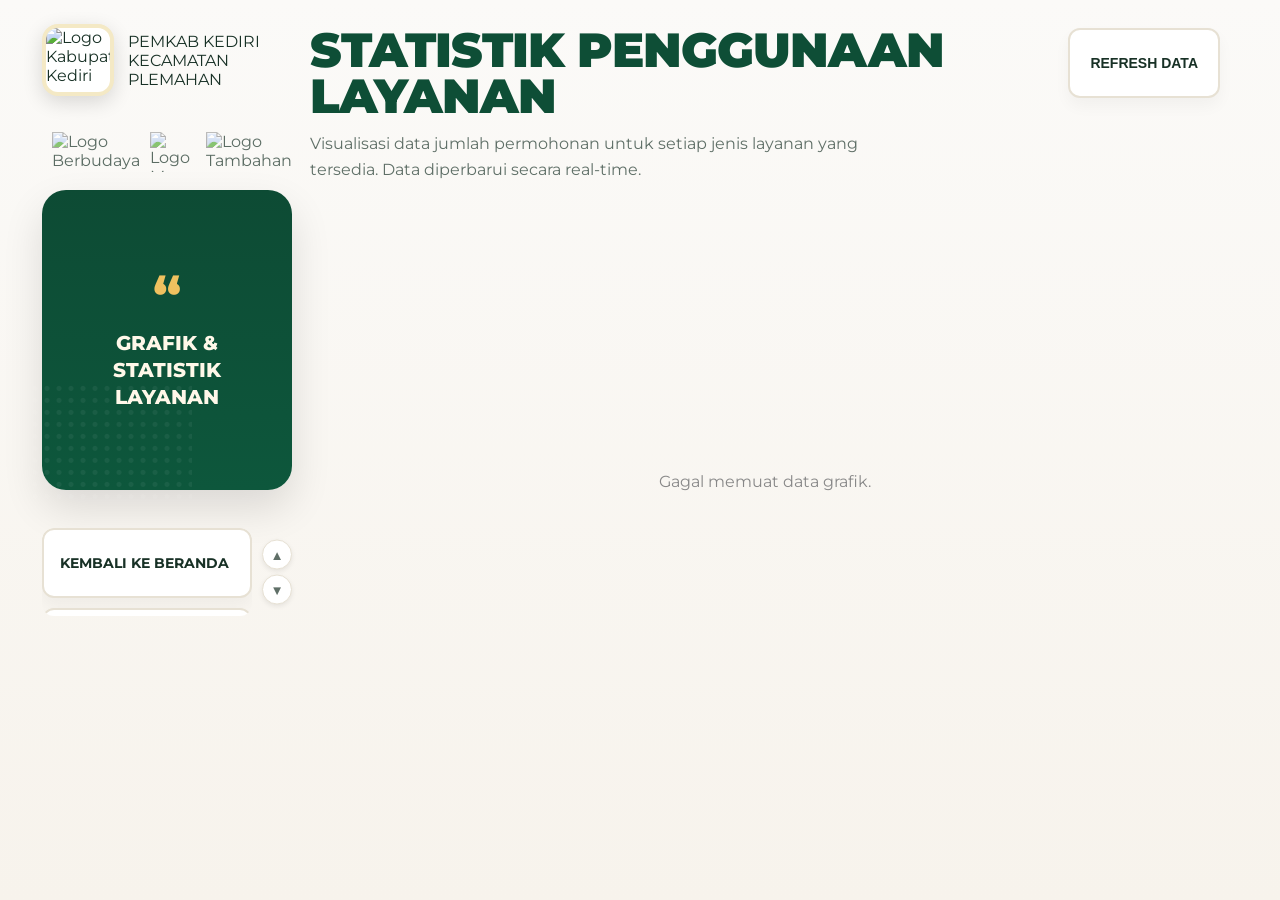
==== grafik.html @ a00125d2 "Add files via upload" ====
<!DOCTYPE html>
<html lang="id">
<head>
  <meta charset="UTF-8">
  <meta name="viewport" content="width=device-width, initial-scale=1.0">
  <title>Grafik Layanan - One Gate Registration</title>
  <link rel="preconnect" href="https://fonts.googleapis.com">
  <link rel="preconnect" href="https://fonts.gstatic.com" crossorigin>
  <link href="https://fonts.googleapis.com/css2?family=Montserrat:wght@400;500;600;700;800;900&display=swap" rel="stylesheet">
  <link rel="stylesheet" href="style.css">
  <script src="https://cdn.tailwindcss.com"></script>
  <!-- Library Chart.js untuk Grafik -->
  <script src="https://cdn.jsdelivr.net/npm/chart.js"></script>
</head>
<body>

<div class="poster">
    <div class="top-wrap" style="grid-template-columns: 250px 1fr; align-items: flex-start;">
        <div class="left-brand" style="min-height: 0;">
            <div class="logo-row">
                <img src="https://pbs.twimg.com/profile_images/1574979399744512003/NeQOapZP_400x400.jpg" alt="Logo Kabupaten Kediri" class="logo-img">
                <div class="brand-stack">
                    <div class="brand-text">
                        <div class="small">PEMKAB KEDIRI</div>
                        <div class="big">KECAMATAN</div>
                        <div class="sub">PLEMAHAN</div>
                    </div>
                </div>
            </div>
            <div class="small-logos-group">
                <img src="https://static.vecteezy.com/system/resources/previews/028/535/743/non_2x/logo-slogan-kediri-berbudaya-free-vector.jpg" alt="Logo Berbudaya" class="logo-img-small">
                <img src="https://www.shutterstock.com/image-vector/vector-logo-mas-bup-kediri-260nw-2300303319.jpg" alt="Logo Mas Bup" class="logo-img-small">
                <img src="https://bpmsph.ditjenpkh.pertanian.go.id/storage/master/img/thumb/BdpGfOw1nsaplseK20250925083312.png" alt="Logo Tambahan" class="logo-img-small">
            </div>
            <div class="left-shape" style="position: relative; top: 0; width: 100%; height: auto; border-radius: 24px; min-height: 300px;">
                <div class="quote-box">
                    <div>
                        <div class="quote">“</div>
                        <h3>GRAFIK & STATISTIK LAYANAN</h3>
                    </div>
                </div>
            </div>
             <div class="vertical-slider-container" style="margin-top: 20px;" data-page="grafik">
                <div class="vertical-slider-viewport">
                    <div class="vertical-slider-track">
                        <a href="index.html" class="tab" style="width: 100%; border-radius: 12px;">
                            <span>Kembali ke Beranda</span>
                        </a>
                        <a href="layanan.html" class="tab" style="width: 100%; border-radius: 12px;">
                            <span>Lihat Daftar Layanan</span>
                        </a>
                    </div>
                </div>
                <div class="vertical-slider-nav">
                    <button class="v-slide-btn v-slide-up" aria-label="Geser ke atas">▲</button>
                    <button class="v-slide-btn v-slide-down" aria-label="Geser ke bawah">▼</button>
                </div>
            </div>
        </div>
        <div class="main">
            <div class="title-block" style="display: flex; align-items: flex-start; justify-content: space-between; gap: 20px;">
                <div>
                    <div class="title" style="font-size: 48px; margin-bottom: 12px;">
                        Statistik Penggunaan Layanan
                    </div>
                    <p style="color: var(--muted); max-width: 600px; line-height: 1.6;">
                        Visualisasi data jumlah permohonan untuk setiap jenis layanan yang tersedia. Data diperbarui secara real-time.
                    </p>
                </div>
                <button id="btn-refresh-chart" class="tab" style="width: auto; padding: 10px 20px; border-radius: 12px; flex-shrink: 0;">
                    <span>Refresh Data</span>
                </button>
            </div>
            <div class="p-4 bg-white rounded-xl border border-gray-200 shadow-inner mt-8" style="height: calc(100vh - 300px); position: relative; display: flex; align-items: center; justify-content: center;">
                <div id="chart-loader" class="chart-loader"></div>
                <canvas id="serviceChart" width="400" height="400" style="display: none;"></canvas>
            </div>
        </div>
    </div>
</div>

<script>
document.addEventListener('DOMContentLoaded', function() {
    const API_KEY = '$2a$10$h08CHo/2k.EXdddjlF1Jj.wgLWCrn5ygHtQqUzOj7fZxG5RFYTYl6';
    const BIN_ID = '69d70e6e36566621a892442d';
    const API_URL = `https://api.jsonbin.io/v3/b/${BIN_ID}`;

    const btnRefresh = document.getElementById('btn-refresh-chart');
    const chartLoader = document.getElementById('chart-loader');
    const chartCanvas = document.getElementById('serviceChart');
    const ctx = chartCanvas.getContext('2d');
    let serviceChartInstance = null;

    async function loadAndRenderChart() {
        try {
            if (chartLoader) chartLoader.classList.add('visible');
            const response = await fetch(`${API_URL}/latest`, {
                method: 'GET', // Pastikan method adalah GET
                headers: { 'X-Master-Key': API_KEY },
                cache: 'no-store'
            });
            if (!response.ok) throw new Error('Gagal memuat data');
            
            const result = await response.json();
            const dataAntrian = result.record || [];
            renderServiceChart(dataAntrian);
            console.log("Data antrian berhasil dimuat:", dataAntrian);

        } catch (error) {
            console.error("Gagal memuat data dari cloud:", error);
            if (!ctx) return;
            // Clear previous content
            ctx.clearRect(0, 0, ctx.canvas.width, ctx.canvas.height);

            chartCanvas.style.display = 'block'; // Pastikan canvas terlihat
            // Set font and color for error message
            ctx.font = "16px Montserrat, sans-serif";
            ctx.textBaseline = "middle";
            ctx.fillStyle = "#888";
            ctx.textAlign = "center";
            ctx.fillText("Gagal memuat data grafik.", ctx.canvas.width / 2, ctx.canvas.height / 2);
        } finally {
            // Sembunyikan loader setelah selesai (baik berhasil maupun gagal)
            if (chartLoader) chartLoader.classList.remove('visible');
        }
    }

    function renderServiceChart(dataAntrian) {
        if (!ctx) return;

        const serviceCounts = {};
        dataAntrian.forEach(item => {
            serviceCounts[item.layanan] = (serviceCounts[item.layanan] || 0) + 1;
        });

        // Sort the services by count in descending order
        const sortedServices = Object.entries(serviceCounts).sort(([, a], [, b]) => b - a);

        // Extract sorted labels and data
        const labels = sortedServices.map(item => item[0]);
        const data = sortedServices.map(item => item[1]);

        if (data.length === 0) {
            if (serviceChartInstance) serviceChartInstance.destroy(); // Hancurkan chart lama jika ada
            chartCanvas.style.display = 'block'; // Pastikan canvas terlihat
            // Tampilkan pesan jika tidak ada data
            ctx.clearRect(0, 0, ctx.canvas.width, ctx.canvas.height);
            ctx.font = "16px Montserrat, sans-serif";
            ctx.textBaseline = "middle";
            ctx.fillStyle = "#888";
            ctx.textAlign = "center";
            ctx.fillText("Tidak ada data permohonan untuk ditampilkan.", ctx.canvas.width / 2, ctx.canvas.height / 2);
            
            return; // Hentikan rendering chart jika tidak ada data
        }

        if (serviceChartInstance) {
            serviceChartInstance.destroy();
        }

        chartCanvas.style.display = 'block'; // Pastikan canvas terlihat

        // Palet warna baru yang sesuai tema
        const backgroundColors = data.map((_, i) => `hsla(${140 + i * 15}, 60%, 30%, 0.8)`);
        const borderColors = data.map((_, i) => `hsla(${140 + i * 15}, 60%, 30%, 1)`);

        serviceChartInstance = new Chart(ctx, {
            type: 'bar', // Mengubah tipe grafik menjadi bar
            data: {
                labels: labels,
                datasets: [{
                    label: 'Jumlah Permohonan',
                    data: data,
                    backgroundColor: backgroundColors,
                    borderColor: borderColors,
                    borderWidth: 2,
                    borderRadius: 5,
                }]
            },
            options: {
                indexAxis: 'y', // Membuat grafik menjadi horizontal
                responsive: true, 
                maintainAspectRatio: false,
                animation: { animateScale: true, animateRotate: true },
                plugins: {
                    legend: {
                        display: false // Legenda tidak terlalu dibutuhkan untuk bar chart
                    },
                    tooltip: {
                        callbacks: {
                            label: function(context) {
                                const label = context.label || '';
                                const value = context.raw || 0;
                                return ` ${value} Permohonan`;
                            }
                        }
                    }
                },
                scales: {
                    x: {
                        beginAtZero: true,
                        ticks: {
                            stepSize: 1, // Hanya tampilkan angka bulat di sumbu X
                            color: 'var(--muted)'
                        },
                        grid: {
                            color: 'rgba(0,0,0,0.05)'
                        }
                    },
                    y: {
                        ticks: {
                            color: 'var(--text)'
                        },
                        grid: {
                            display: false
                        }
                    }
                }
            }
        });
    }

    loadAndRenderChart();

    if (btnRefresh) {
        btnRefresh.addEventListener('click', loadAndRenderChart);
    }
});
</script>
</body>
</html>
---- style.css ----
:root{
  --green-dark:#0f4b35;
  --green:#176b49;
  --green-soft:#2e7d5a;
  --gold:#c7901e;
  --gold-soft:#d8ab49;
  --cream:#f7f5ef;
  --text:#183126;
  --muted:#5f6f67;
  --line:#e7e1d4;
  --white:#ffffff;
  --shadow:0 18px 40px rgba(0,0,0,.12);
}
*{
  box-sizing:border-box;
  margin:0;
  padding:0;
}
body{
  font-family:'Montserrat',sans-serif;
  background:#aeb4bd;
  padding:0;
  color:var(--text);
}
.poster{
  width: 100%;
  height: 100vh;
  background:linear-gradient(180deg,#fbfaf8 0%, #f7f3ec 100%);
  position:relative;
  overflow:hidden;
}
.top-wrap{
  display:grid;
  grid-template-columns:250px 1fr;
  gap:10px;
  padding:24px 42px 0 42px;
  position:relative;
  z-index:2;
}
.left-brand{
  position:relative;
  min-height:530px;
  display: flex;
  flex-direction: column;
  gap: 18px;
}
.logo-row{
  display:flex;
  align-items:center;
  gap:14px;
  flex-wrap: nowrap; /* Pastikan logo utama dan teks tidak terpisah */
  margin-bottom:18px;
}
.logo-img {
  width: 72px;
  height: 72px;
  border-radius: 16px;
  object-fit: cover;
  border: 4px solid #f4e9c5;
  box-shadow: 0 6px 20px rgba(0,0,0,.14);
  background-color: white;
  flex-shrink: 0;
}
.brand-stack {
    display: flex;
    flex-direction: column;
    gap: 8px;
}
.small-logos-group, .main-logos-group {
    display: flex;
    gap: 10px;
    padding-left: 10px; /* Sedikit indentasi agar sejajar dengan teks */
    align-items: center;
}
.logo-img-small {
  height: 40px;
  width: auto;
  object-fit: contain;
  opacity: 0.7;
  transition: all 0.3s ease;
}
.logo-img-small:hover {
  opacity: 1;
  transform: scale(1.1);
}
.left-shape{
  position:relative;
  width:100%;
  height:220px;
  border-radius:24px;
  background:linear-gradient(180deg,#0d4b34 0%, #0d573c 100%);
  box-shadow:var(--shadow);
}
.fake-logo{
  width:72px;
  height:72px;
  border-radius:16px;
  background:
    linear-gradient(135deg,#0f5b3e 0%,#2b8c64 65%,#d1a035 66%,#f0c25c 100%);
  border:4px solid #f4e9c5;
  box-shadow:0 6px 20px rgba(0,0,0,.14);
  position:relative;
  flex:0 0 auto;
}
.fake-logo:before{
  content:"";
  position:absolute;
  inset:12px;
  border-radius:50%;
  background:#fff9e8;
  border:3px solid #1c5f48;
}
.left-shape:after{
  content:"";
  position:absolute;
  bottom:-10px;
  left:-10px;
  width:160px;
  height:120px;
  background:
    radial-gradient(circle at 25% 70%, rgba(255,255,255,.08) 0 2px, transparent 3px) 0 0/12px 12px;
  opacity:.7;
}
.quote-box{
  position:absolute;
  inset:0;
  display:flex;
  align-items:center;
  justify-content:center;
  text-align:center;
  padding:36px 28px;
  color:#fff8e9;
}
.quote-box .quote{
  font-size:52px;
  color:#efc15f;
  line-height:1;
  font-weight:800;
}
.quote-box h3{
  margin-top:8px;
  font-size:20px;
  line-height:1.35;
  font-weight:800;
  text-transform:uppercase;
}
.quote-box h3 span{
  color:#f0bf4d;
}
.leaf{
  position:absolute;
  left:18px;
  bottom:22px;
  width:98px;
  height:70px;
  opacity:.12;
}
.leaf:before,
.leaf:after{
  content:"";
  position:absolute;
  background:#b8d1be;
  border-radius:100% 0 100% 0;
  transform:rotate(-18deg);
}
.leaf:before{
  width:55px;
  height:28px;
  left:6px;
  top:28px;
}
.leaf:after{
  width:72px;
  height:34px;
  left:28px;
  top:10px;
}
.main{
  position:relative;
  padding-left:8px;
  /* Menambahkan scroll untuk konten yang panjang */
  max-height: calc(100vh - 100px); /* Sesuaikan dengan tinggi bottom-bar */
  overflow-y: auto;
  padding-right: 18px; /* Ruang untuk scrollbar */
  padding-bottom: 24px;
}
.main { min-width: 0; overflow-x: hidden; } /* Ensure main can shrink and prevent horizontal overflow */
.service-tabs{
  display:flex;
  gap:10px;
  flex-wrap:wrap;
  margin-top:22px;
  margin-bottom:20px;
}
.tab{
  width: auto;
  min-height: 70px;
  background: var(--white);
  border: 2px solid var(--line);
  border-radius: 20px;
  display:flex;
  flex-direction: row;
  align-items:center;
  justify-content: flex-start;
  text-align: left;
  padding: 16px;
  gap: 14px;
  box-shadow: 0 8px 16px rgba(0,0,0,.04);
  text-decoration: none;
  transition: all .3s ease;
}
.tab:hover {
    transform: translateY(-4px);
    box-shadow: 0 12px 24px rgba(0,0,0,.08);
    border-color: var(--gold);
}
.tab .icon{
  width:36px;
  height:36px;
  border-radius:50%;
  background:linear-gradient(180deg,#f2d188,#bf8310);
  color:#fff;
  font-size:18px;
  display:flex;
  align-items:center;
  justify-content:center;
  margin-bottom: 0;
  font-weight:800;
  flex-shrink: 0;
}
.tab span{
  font-size:14px;
  line-height:1.3;
  font-weight:700;
  color:var(--text);
  text-transform:uppercase;
  white-space: normal; /* Allow text to wrap */
  word-break: break-word; /* Break long words if necessary */
}
.hero{
  display:grid;
  grid-template-columns:1.05fr .95fr;
  gap:18px;
  align-items:end;
  position:relative;
}
.title-block{
  padding-top:4px;
}
.title{
  font-weight:900;
  text-transform:uppercase;
  line-height:.95;
  letter-spacing:-1px;
  color:#0e4e36;
  font-size:66px;
}
.title .gold{
  color:var(--gold);
}
.sub-badge{
  display:inline-block;
  margin-top:12px;
  background:#1b6a48;
  color:#fff;
  font-size:20px;
  font-weight:800;
  padding:10px 18px;
  border-radius:999px;
  text-transform:uppercase;
  box-shadow:0 8px 18px rgba(19,90,58,.2);
}
.benefits{
  margin-top:22px;
  display:flex;
  gap:18px;
  flex-wrap:wrap;
}
.benefit{
  display:flex;
  flex-direction:column;
  align-items:center;
  gap:8px;
  width:110px;
  text-align:center;
  color:#234535;
  font-size:12px;
  font-weight:700;
  text-transform:uppercase;
}
.benefit .circle{
  width:64px;
  height:64px;
  border-radius:50%;
  background:#fff;
  border:2px solid #e7e3db;
  box-shadow:0 8px 18px rgba(0,0,0,.05);
  display:flex;
  align-items:center;
  justify-content:center;
  font-size:28px;
  color:#195e41;
}
.visual{
  position:relative;
  min-height:430px;
}
.top-right-badge{
  position:absolute;
  right:4px;
  top:-2px;
  display:flex;
  align-items:center;
  gap:12px;
  z-index:3;
}
.home-logo{
  width:58px;
  height:46px;
  position:relative;
  flex:0 0 auto;
}
.home-logo:before{
  content:"";
  position:absolute;
  inset:0;
  background:#254f80;
  clip-path:polygon(50% 0, 100% 38%, 100% 100%, 0 100%, 0 38%);
  border-radius:6px;
}
.home-logo:after{
  content:"";
  position:absolute;
  left:10px;
  top:14px;
  width:38px;
  height:24px;
  background:
    radial-gradient(circle at 8px 12px,#2f7c5d 0 4px,transparent 5px),
    radial-gradient(circle at 19px 12px,#c79a2d 0 4px,transparent 5px),
    radial-gradient(circle at 30px 12px,#5a7dc8 0 4px,transparent 5px),
    linear-gradient(#ffffff,#ffffff);
  background-size:auto;
  background-repeat:no-repeat;
  border-radius:4px;
}
.top-right-badge .text{
  font-size:14px;
  line-height:1.2;
  font-weight:800;
  color:#26402f;
  text-transform:uppercase;
  max-width:220px;
}
.building{
  position:absolute;
  right:10px;
  top:60px;
  width:420px;
  height:265px;
  background:
    linear-gradient(180deg, rgba(170,210,245,.65), rgba(255,255,255,0) 30%),
    linear-gradient(180deg,#dfe4e8 0%, #f6f7f8 100%);
  border-radius:22px;
  overflow:hidden;
  box-shadow:var(--shadow);
}
.building .sky{
  position:absolute;
  inset:0 0 45% 0;
  background:
    radial-gradient(circle at 30% 30%, rgba(255,255,255,.95) 0 18%, transparent 19%),
    radial-gradient(circle at 52% 24%, rgba(255,255,255,.9) 0 16%, transparent 17%),
    radial-gradient(circle at 62% 34%, rgba(255,255,255,.92) 0 14%, transparent 15%),
    linear-gradient(180deg,#bfe0ff 0%, #e6f1fb 100%);
}
.building .roof{
  position:absolute;
  left:116px;
  top:50px;
  width:255px;
  height:62px;
  background:#34363a;
  clip-path:polygon(0 100%, 10% 20%, 84% 20%, 100% 100%);
  transform:skewX(-14deg);
}
.building .roof.small{
  left:72px;
  top:92px;
  width:88px;
  height:50px;
  transform:skewX(-10deg);
}
.building .base{
  position:absolute;
  left:78px;
  bottom:28px;
  width:290px;
  height:145px;
  background:linear-gradient(90deg,#d8d7d2 0%, #f4f4f2 22%, #d9d9d4 42%, #f2f2f0 60%, #d6d6d1 100%);
  border-radius:3px 3px 10px 10px;
  box-shadow:inset 0 -14px 18px rgba(0,0,0,.06);
}
.building .entrance{
  position:absolute;
  left:172px;
  bottom:28px;
  width:88px;
  height:104px;
  background:linear-gradient(180deg,#2b3c46 0%, #132027 100%);
  border:4px solid #5d6b75;
  border-bottom:0;
}
.building .door-lines{
  position:absolute;
  inset:10px;
  background:
    linear-gradient(90deg, transparent 0 47%, rgba(194,240,255,.8) 47% 49%, transparent 49% 100%),
    linear-gradient(180deg, rgba(130,205,230,.45), rgba(30,58,70,.08));
}
.building .sign{
  position:absolute;
  left:112px;
  top:106px;
  width:186px;
  color:#fff;
  text-align:center;
  font-weight:800;
  font-size:16px;
  line-height:1.2;
  text-transform:uppercase;
  text-shadow:0 2px 6px rgba(0,0,0,.25);
  letter-spacing:.4px;
}
.building .pillar{
  position:absolute;
  bottom:28px;
  width:18px;
  height:126px;
  background:linear-gradient(180deg,#e7e6e2,#c8c8c5);
}
.building .pillar.p1{ left:126px; }
.building .pillar.p2{ left:300px; }
.building .bush{
  position:absolute;
  bottom:18px;
  width:52px;
  height:72px;
  background:
    radial-gradient(circle at 50% 20%, #6aa347 0 26%, transparent 27%),
    radial-gradient(circle at 30% 40%, #4f8634 0 24%, transparent 25%),
    radial-gradient(circle at 68% 46%, #5c943d 0 24%, transparent 25%),
    radial-gradient(circle at 48% 68%, #4a7c31 0 28%, transparent 29%);
}
.building .bush.b1{ left:24px; }
.building .bush.b2{ right:20px; }
.device-wrap{
  position:absolute;
  right:-6px;
  bottom:-10px;
  width:450px;
  height:210px;
  z-index:3;
}
.laptop{
  position:absolute;
  right:52px;
  bottom:0;
  width:330px;
  height:180px;
}
.laptop .screen{
  width:100%;
  height:154px;
  border:8px solid #434343;
  border-bottom:12px solid #3b3b3b;
  border-radius:10px 10px 4px 4px;
  background:#fff;
  overflow:hidden;
  box-shadow:0 18px 28px rgba(0,0,0,.18);
  display:grid;
  grid-template-columns:68px 1fr;
}
.sidebar{
  background:#0f5b3f;
  color:#fff;
  padding:10px 8px;
  font-size:8px;
}
.sidebar .slogo{
  width:38px;
  height:14px;
  border-radius:3px;
  background:#f1f6ef;
  margin-bottom:8px;
}
.sidebar ul{
  list-style:none;
  display:flex;
  flex-direction:column;
  gap:7px;
  margin-top:8px;
}
.sidebar li{
  opacity:.9;
}
.dashboard{
  padding:10px 12px;
  background:#fff;
}
.dash-title{
  font-size:8px;
  font-weight:800;
  color:#2b4236;
  text-transform:uppercase;
  margin-bottom:6px;
}
.stats{
  display:grid;
  grid-template-columns:repeat(4,1fr);
  gap:8px;
  margin-bottom:10px;
}
.stat{
  background:#f7f8f9;
  border:1px solid #edf0f2;
  border-radius:6px;
  padding:6px;
}
.stat .num{
  font-size:18px;
  font-weight:800;
  color:#183a2c;
  line-height:1.1;
}
.stat .lbl{
  font-size:8px;
  color:#7a8980;
  margin-top:3px;
}
.content-mini{
  display:grid;
  grid-template-columns:1fr 120px;
  gap:10px;
}
.chart{
  height:68px;
  border:1px solid #eef1f3;
  border-radius:6px;
  background:
    linear-gradient(180deg,transparent 0 90%, #eef1f3 90% 100%),
    linear-gradient(90deg,transparent 0 24%, #eef1f3 24% 25%, transparent 25% 49%, #eef1f3 49% 50%, transparent 50% 74%, #eef1f3 74% 75%, transparent 75% 100%);
  position:relative;
  overflow:hidden;
}
.chart svg{
  position:absolute;
  inset:8px;
  width:calc(100% - 16px);
  height:calc(100% - 16px);
}
.list-mini{
  border:1px solid #eef1f3;
  border-radius:6px;
  padding:6px;
  font-size:7px;
  color:#5f6e66;
  line-height:1.55;
}
.laptop .base{
  width:360px;
  height:18px;
  background:linear-gradient(180deg,#bfc2c8 0%, #93969c 100%);
  border-radius:0 0 90px 90px;
  margin-left:-15px;
  box-shadow:0 10px 20px rgba(0,0,0,.15);
}
.phone{
  position:absolute;
  right:0;
  bottom:6px;
  width:105px;
  height:188px;
  border:7px solid #1f1f1f;
  border-radius:22px;
  background:#fff;
  box-shadow:0 16px 30px rgba(0,0,0,.22);
  overflow:hidden;
}
.phone:before{
  content:"";
  position:absolute;
  top:8px;
  left:50%;
  transform:translateX(-50%);
  width:34px;
  height:5px;
  background:#2c2c2c;
  border-radius:999px;
  z-index:2;
}
.phone .app{
  position:absolute;
  inset:16px 8px 8px 8px;
  background:#fff;
  overflow:hidden;
}
.phone .app h5{
  font-size:7px;
  font-weight:800;
  text-transform:uppercase;
  color:#223d31;
  line-height:1.25;
  margin-bottom:8px;
}
.menu-item{
  display:flex;
  align-items:center;
  gap:7px;
  padding:6px 0;
  border-bottom:1px solid #eef1f2;
  font-size:7px;
  color:#30493d;
  font-weight:700;
}
.dot{
  width:14px;
  height:14px;
  border-radius:4px;
  background:#1d7a54;
  color:#fff;
  display:flex;
  align-items:center;
  justify-content:center;
  font-size:8px;
}
.people{
  display:flex;
  gap:28px;
  margin:18px 0 22px 0;
  align-items:center;
  flex-wrap:wrap;
}
.person{
  display:flex;
  align-items:center;
  gap:12px;
  position:relative;
}
.person + .person:before{
  content:"";
  position:absolute;
  left:-14px;
  top:7px;
  width:1px;
  height:50px;
  background:#c8b081;
}
.avatar{
  width:48px;
  height:48px;
  border-radius:50%;
  background:
    radial-gradient(circle at 50% 32%, #fff 0 9px, transparent 10px),
    radial-gradient(circle at 50% 78%, #fff 0 14px, transparent 15px),
    linear-gradient(180deg,#d8af58,#a66f00);
  flex:0 0 auto;
  box-shadow:0 8px 16px rgba(0,0,0,.08);
}
.person small{
  display:block;
  color:#495b52;
  font-size:11px;
  font-weight:700;
  text-transform:uppercase;
  margin-bottom:2px;
}
.person strong{
  display:block;
  font-size:20px;
  color:#23392f;
  font-weight:800;
  line-height:1.2;
  text-transform:uppercase;
}
.bottom-bar{
  background: var(--green-dark);
  padding: 18px 24px;
  display:grid;
  grid-template-columns:repeat(6, 1fr) auto;
  gap: 20px;
  align-items:stretch;
  color:#fff;
  position:relative;
  z-index:2;
}
.value{
  display:flex;
  align-items:flex-start;
  gap:10px;
  min-width:0;
  position: relative;
}
.value + .value:before {
    content: '';
    position: absolute;
    left: -10px;
    top: 50%;
    transform: translateY(-50%);
    width: 1px;
    height: 36px;
    background-color: rgba(255,255,255,0.15);
}
.value-icon{
  width:34px;
  height:34px;
  border-radius:50%;
  background:rgba(255,255,255,.1);
  border:1px solid rgba(255,255,255,.2);
  display:flex;
  align-items:center;
  justify-content:center;
  font-size:16px;
  flex:0 0 auto;
}
.value strong{
  display:block;
  font-size:13px;
  text-transform:uppercase;
  margin-bottom:2px;
  font-weight: 700;
}
.value span{
  display:block;
  font-size:10px;
  line-height:1.25;
  color:var(--cream);
  opacity:.8;
}
.prime{
  display:flex;
  align-items:center;
  justify-content:center;
  flex-direction:column;
  text-align:center;
  color:#fff8e8;
  padding-left: 20px;
  border-left: 1px solid rgba(255,255,255,0.15);
}
.prime .script{
  font-size:22px;
  font-style:italic;
  font-weight:700;
  line-height:1;
  margin-bottom:4px;
}
.prime .mini{
  font-size:13px;
  font-weight:600;
  line-height:1.2;
}
@media (max-width: 1100px){
  .poster{
    min-height:auto;
  }
  .top-wrap{
    grid-template-columns:1fr;
    padding: 24px;
  }
  .left-brand {
    min-height:auto;
  }
  .left-shape{
    position:relative;
    top:0;
    width:100%;
    height:220px;
    border-radius:24px;
  }
  .hero{
    grid-template-columns:1fr;
  }
  .visual{
    min-height:420px;
  }
  .title{
    font-size:48px;
  }
  .sub-badge{
    font-size:16px;
  }
  .main {
    padding-right: 12px; /* Adjust padding for smaller screens */
  }
  .service-tabs {
    grid-template-columns: repeat(auto-fill, minmax(180px, 1fr)); /* Allow smaller cards */
    gap: 15px; /* Adjust gap */
  }
  .tab span {
    font-size: 10px; /* Smaller font for smaller cards */
  }
}

@media (max-width: 768px) {
  .bottom-bar{
    grid-template-columns:repeat(auto-fit, minmax(200px, 1fr));
  }
  .prime{
    grid-column:1 / -1;
    padding-top: 10px;
  }
}

/* === GAYA UNTUK FORMULIR & TABEL (PERMOHONAN.HTML) === */

/* Gaya Tab Navigasi */
.form-tabs button {
    transition: all 0.3s ease;
    padding-bottom: 1rem;
    border-bottom-width: 3px;
    font-weight: 700;
    width: 50%;
}
.form-tabs button.active {
    color: var(--green-dark);
    border-color: var(--green-dark);
}
.form-tabs button:not(.active) {
    color: var(--muted);
    border-color: transparent;
}
.form-tabs button:not(.active):hover {
    color: var(--text);
    border-color: var(--line);
}

/* Gaya Input Form */
.form-input {
    background-color: var(--cream);
    border: 2px solid var(--line);
    border-radius: 0.75rem;
    padding: 0.75rem 1rem;
    transition: all 0.2s ease-in-out;
    width: 100%;
    font-weight: 500;
}
.form-input:focus {
    background-color: var(--white);
    border-color: var(--gold-soft);
    box-shadow: 0 0 0 3px rgba(216, 171, 73, 0.3);
    outline: none;
}

/* Gaya Tombol Utama */
.btn-primary {
    background: linear-gradient(45deg, var(--green), var(--green-soft));
    color: white;
    font-weight: bold;
    padding: 1rem;
    border-radius: 0.75rem;
    width: 100%;
    transition: all 0.3s ease;
    box-shadow: 0 4px 15px -5px rgba(23, 107, 73, 0.6);
    border: none;
    cursor: pointer;
}
.btn-primary:hover {
    transform: translateY(-2px);
    box-shadow: 0 7px 20px -5px rgba(23, 107, 73, 0.7);
}

/* Zebra-striping untuk tabel */
.data-table tbody tr:nth-child(even) {
    background-color: #fcfbfa;
}

/* Animasi tombol aksi di tabel */
.table-action-btn {
    transition: transform 0.2s ease, color 0.2s ease;
}
.table-action-btn:hover {
    transform: scale(1.2);
}

/* Tombol Kembali ke Atas */
.back-to-top {
    position: fixed;
    bottom: 25px;
    right: 25px;
    background: var(--green);
    color: white;
    width: 50px;
    height: 50px;
    border-radius: 50%;
    display: flex;
    align-items: center;
    justify-content: center;
    font-size: 24px;
    text-decoration: none;
    box-shadow: 0 4px 10px rgba(0,0,0,0.2);
    opacity: 0;
    visibility: hidden;
    transform: translateY(20px);
    transition: opacity 0.3s, visibility 0.3s, transform 0.3s;
    z-index: 1000;
}
.back-to-top.visible {
    opacity: 1;
    visibility: visible;
    transform: translateY(0);
}

/* Animasi untuk baris tabel baru */
@keyframes fadeInRow {
    from { opacity: 0; transform: scale(0.98); }
    to { opacity: 1; transform: scale(1); }
}
.animate-fade-in-row {
    animation: fadeInRow 0.4s ease-out forwards;
}

/* === ANIMASI HALAMAN UTAMA === */
@keyframes slideInUp {
    from {
        opacity: 0;
        transform: translateY(40px);
    }
    to {
        opacity: 1;
        transform: translateY(0);
    }
}

@keyframes slideInRight {
    from {
        opacity: 0;
        transform: translateX(40px);
    }
    to {
        opacity: 1;
        transform: translateX(0);
    }
}

.anim-load {
    opacity: 0; /* Sembunyikan elemen sebelum animasi */
}

/* === LOADER UNTUK GRAFIK === */
.chart-loader {
    position: absolute;
    top: 50%;
    left: 50%;
    width: 50px;
    height: 50px;
    border: 5px solid var(--line);
    border-top-color: var(--green);
    border-radius: 50%;
    transform: translate(-50%, -50%); /* Memusatkan loader */
    animation: spin 1s linear infinite;
    display: none; /* Sembunyikan secara default */
    z-index: 10;
}

.chart-loader.visible {
    display: block;
}

@keyframes spin {
    to {
        transform: rotate(360deg);
    }
}

/* === ANIMASI SLIDER VERTIKAL UNTUK TOMBOL NAVIGASI === */
.vertical-slider-container {    
    position: relative;
    padding-right: 40px; /* Ruang untuk tombol navigasi */
}

.vertical-slider-viewport {
    height: 88px; /* Tinggi untuk satu tombol + margin */
    overflow: hidden;
    position: relative;
    border-radius: 12px;
}

.vertical-slider-track {
    position: absolute;
    top: 0;
    left: 0;
    width: 100%;
    transition: transform 0.5s ease-in-out;
}

.vertical-slider-track .tab {
    margin-bottom: 10px; /* Jarak antar tombol */
}

.vertical-slider-nav {
    position: absolute;
    top: 50%;
    right: 0;
    transform: translateY(-50%);
    display: flex;
    flex-direction: column;
    gap: 5px;
}

.v-slide-btn {
    width: 30px;
    height: 30px;
    border-radius: 50%;
    background: var(--white);
    border: 1px solid var(--line);
    box-shadow: 0 2px 5px rgba(0,0,0,0.08);
    cursor: pointer;
    color: var(--muted);
    transition: all 0.2s ease;
}
.v-slide-btn:hover {
    background: var(--cream);
    color: var(--text);
}
.v-slide-btn:disabled {
    opacity: 0.4;
    cursor: not-allowed;
}
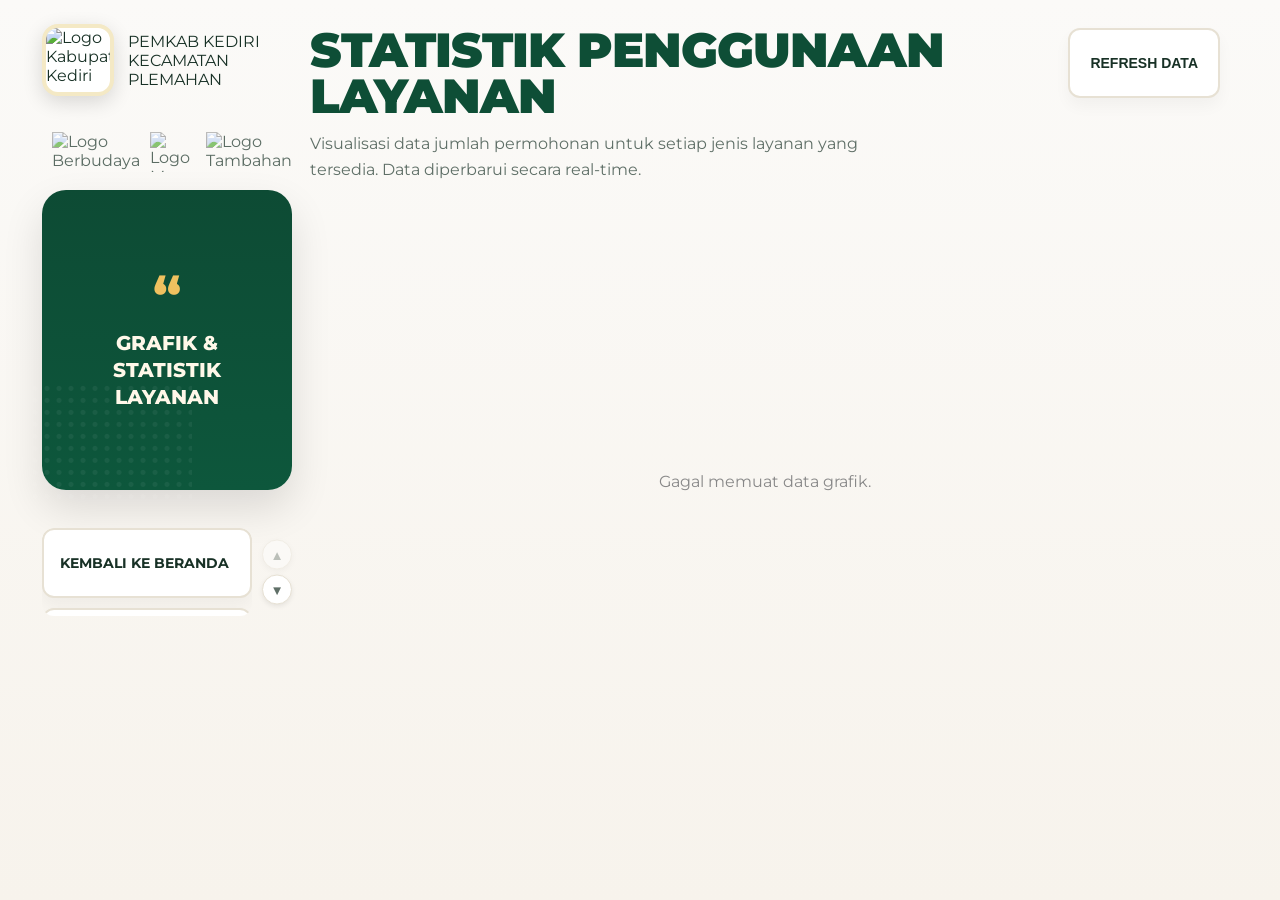
==== commit 1b8f5fcf: "Fix HTML encoding issues in grafik.html" ====
--- a/grafik.html
+++ b/grafik.html
@@ -227,5 +227,6 @@
     }
 });
 </script>
+<script src="script.js"></script>
 </body>
-</html>+</html>
